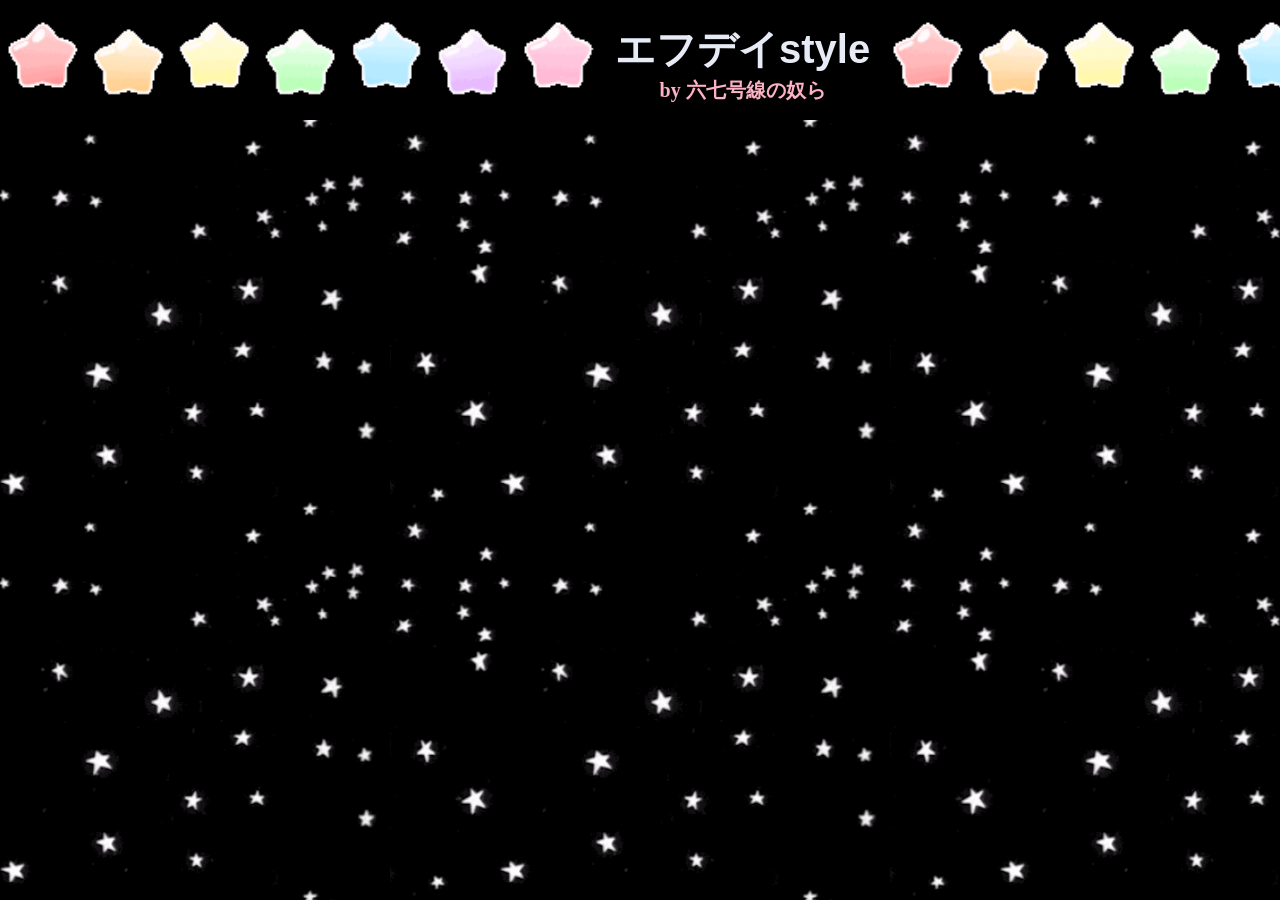
==== index.html @ 763ba1b4 "mover web a la raiz" ====
<!DOCTYPE html>
<html lang="es">
<head>
  <meta charset="utf-8">
  <title>エフデイstyle</title>
  <meta name="viewport" content="width=device-width, initial-scale=1.0">
  <link rel="stylesheet" href="estilo.css"> <!-- Esto cargaria un archivo de estilo, pero no es necesario en Fiddle porque lo hace automáticamente -->
  <script src="script.js"></script> <!--Aquí podriamos cargar los scripts, también se puede en el <body>, y pasa lo mismo que con el css de antes, en verdad aquí no estamos cargando nada-->
  <link rel="icon" type="image/png" href="images_src/smiley-spin.gif">
</head>

<body>

  <div class="header-top">
    <img src="images_src/stars-divider.gif" alt="div" class="deco">
    <div class="title-web">
      <h1>エフデイstyle</h1>
      <h2>by 六七号線の奴ら</h2>
    </div>
    <img src="images_src/stars-divider.gif" alt="div" class="deco">
  </div>

</body>
<!--2026-2027-->
<!--Leo Reyes Funk-->
<!--Alejandro Jiménez Rojo-->
<!--Juan José de Reyna Godoy-->
</html>
---- estilo.css ----
body{

  background-image: url("images_src/stars-black-bg-1.gif");
  background-size: 500px;
  background-position: center;

  margin: 0px;
}

.header-top{ 

  position: sticky;
  z-index: 1000; /*para que este delante del todo*/
  top: 0px; /*quitar espacio fantasma*/
  min-width: 100%; /*ocupa todo el ancho de la ventana*/
  width: max-content; /*se estira si hay elementos dentro que se pudieran salir*/
  height: 120px;
  border: none;
  background: black;
  display: flex; /*para ordenar de manera horizontal los elementos*/
  align-items: center;
  justify-content: space-between;
  gap: 15px;
  box-sizing: border-box;
  margin: 0px;

  /*imagenes*/
  .deco{
    width: 600px;
    object-fit: contain;
    object-position: center;
  }

  .title-web{
    flex: 1;
    text-align: center;
    min-width: 250px;

    h1{
    color:#e6ebf5;
    font-size: 40px;
    font-family: 'Franklin Gothic Medium', 'Arial Narrow', Arial, sans-serif;
    margin-top: 10px;
    margin-bottom: 0px;
    }
    h2{
      color:#fcb1c4;
      font-size: 20px;
      font-family: fantasy;
      margin-top: 0px;
      margin-bottom: 5px;
    }
  }
}
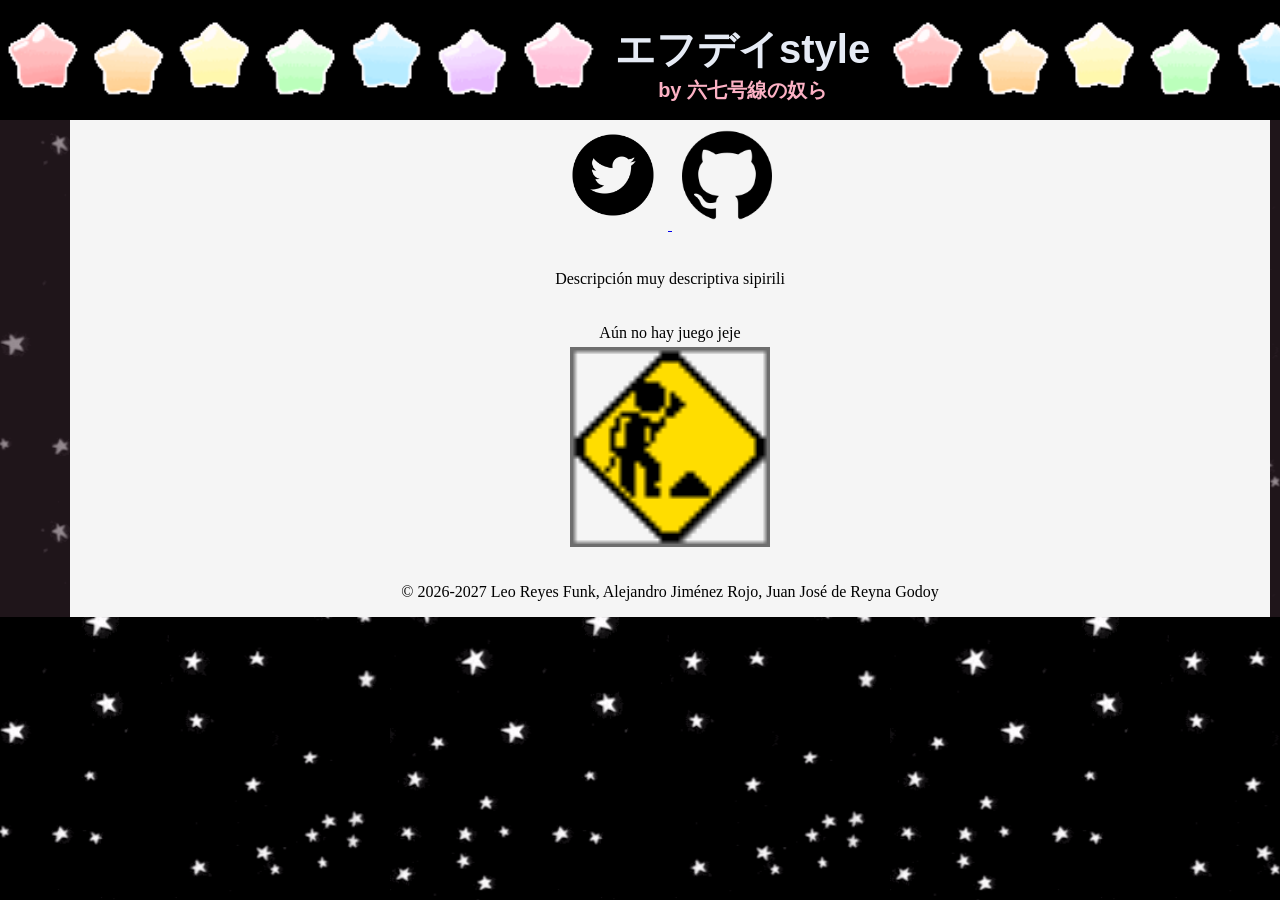
==== commit 9972ee0f: "formato hecho y redes puestas" ====
--- a/index.html
+++ b/index.html
@@ -15,9 +15,41 @@
     <img src="images_src/stars-divider.gif" alt="div" class="deco">
     <div class="title-web">
       <h1>エフデイstyle</h1>
-      <h2>by 六七号線の奴ら</h2>
+      <h2>by  六七号線の奴ら</h2>
     </div>
     <img src="images_src/stars-divider.gif" alt="div" class="deco">
+  </div>
+
+  <div class="main-page">
+    <div class="side"></div>
+
+    <div class="content">
+    
+      <div class="socials">
+        <a href="https://x.com/rkngsnyatsura" target="_blank">
+          <img src="images_src/twitter-icon.png" alt="twitter" class="twitter" height="90px">
+        </a>
+        <a href="https://github.com/juanjodere/PVLI-G13-26-27" target="_blank">
+          <img src="images_src/github-icon.png" alt="github" class="github" height="90px">
+        </a>
+      </div>
+
+      <div class="description">
+        <p>Descripción muy descriptiva sipirili</p>
+      </div>
+
+      <div class="game">
+        <a>Aún no hay juego jeje</a>
+        <img src="images_src/under-construction-wip.gif" alt="wip" height="200px">
+      </div>
+
+      <div class="footer">
+       <p>© 2026-2027 Leo Reyes Funk, Alejandro Jiménez Rojo, Juan José de Reyna Godoy</p>
+      </div>
+
+    </div>
+
+    <div class="side"></div>
   </div>
 
 </body>
--- a/estilo.css
+++ b/estilo.css
@@ -46,9 +46,60 @@
     h2{
       color:#fcb1c4;
       font-size: 20px;
-      font-family: fantasy;
+      font-family: 'Franklin Gothic Medium', 'Arial Narrow', Arial, sans-serif;
       margin-top: 0px;
       margin-bottom: 5px;
     }
   }
+}
+
+.main-page{
+  display: flex;
+  flex-direction: row;
+  min-width: max-content;
+  justify-content: center;
+  margin-top: 0px;
+  margin-bottom: 0px;
+
+  .side{
+    width: 70px;
+    min-width: 50px;
+    background-color: rgba(60, 40, 50, 0.53);
+  }
+  .content{
+    display: flex;
+    flex-direction: column;
+    background-color: whitesmoke;
+    width: 1200px;
+    min-width: 1200px;
+    max-width: 1200px;
+    align-items: center;
+    justify-content: center;
+    gap: 20px;
+    margin-left: 0px;
+    margin-top: 0px;
+
+    .socials{
+      .twitter{
+        padding: 10px;
+      }
+      .twitter:hover{
+        scale: 1.2;
+      }
+      .github{
+        padding: 10px;
+      }
+      .github:hover{
+        scale: 1.2;
+      }
+    }
+    .game{
+      display: flex;
+      flex-direction: column;
+      a{
+        text-align: center;
+        padding-bottom: 5px;
+      }
+    }
+  }
 }
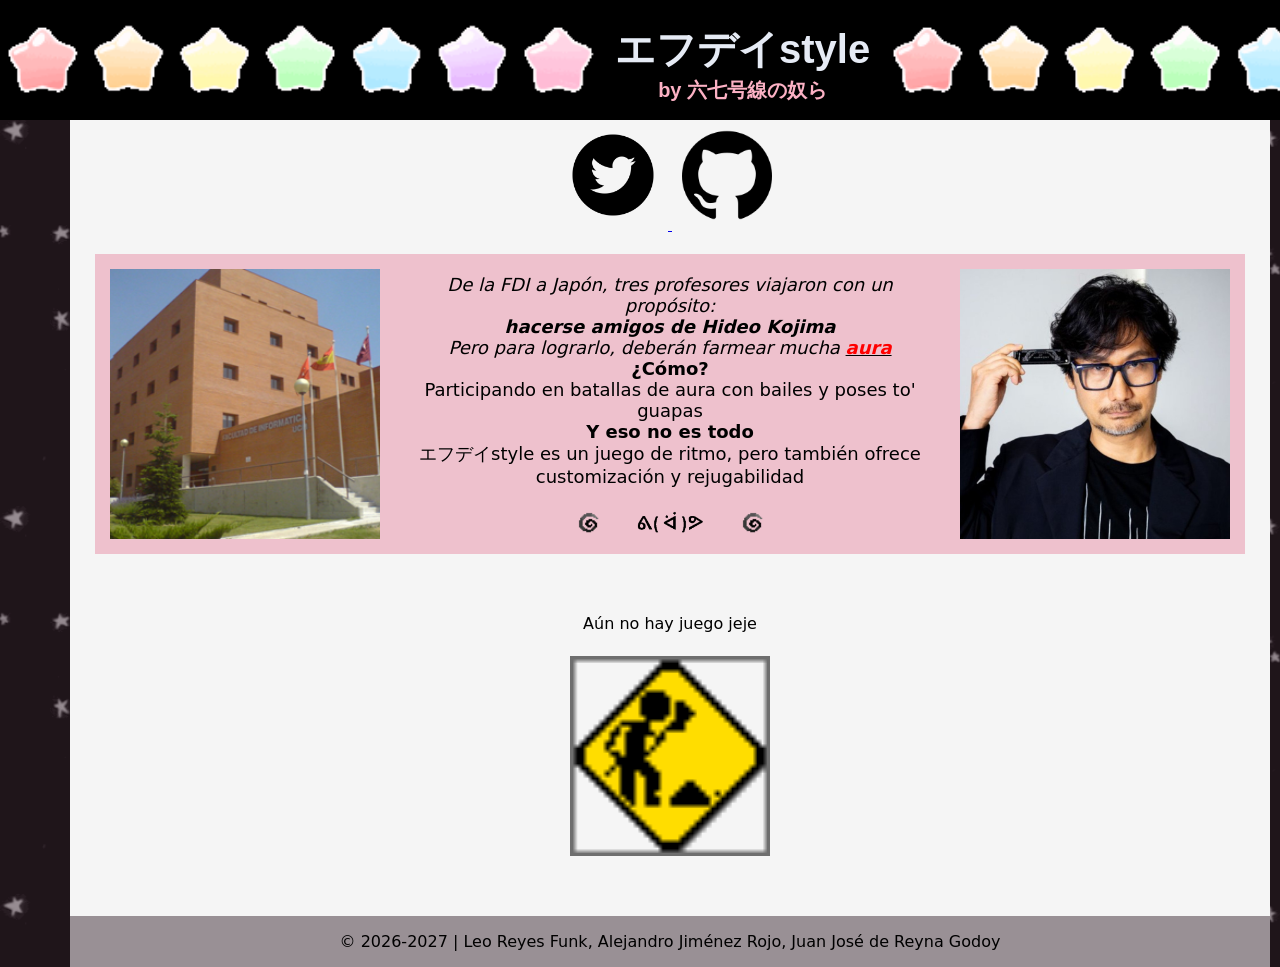
==== commit 35bda8ad: "pagina lista para el hito 1" ====
--- a/index.html
+++ b/index.html
@@ -35,16 +35,37 @@
       </div>
 
       <div class="description">
-        <p>Descripción muy descriptiva sipirili</p>
+        <img src="images_src/edificio-fdi.png" alt="fdi" height="270px">
+        <div class="text-container">
+          <p>
+            <i>De la FDI a Japón,
+            tres profesores viajaron con un propósito:<br>
+            <b>hacerse amigos de Hideo Kojima</b>
+            <br>
+            Pero para lograrlo, deberán farmear mucha 
+            <u><b><span style="color: red;">aura</span></b></u><br></i>
+            <b>¿Cómo?</b><br>
+            Participando en batallas de aura con bailes y poses to' guapas <br>
+            <b>Y eso no es todo</b><br>
+            エフデイstyle es un juego de ritmo, pero también ofrece <br>
+            customización y rejugabilidad
+          </p>
+          <div class="text-deco">
+            <img src="images_src/black-spiral.gif" alt="d" height="30px">
+            <img src="images_src/funny-meme.gif" alt="d" height="30px">
+            <img src="images_src/black-spiral.gif" alt="d" height="30px">
+          </div>
+        </div>
+        <img src="images_src/kojima-1.jpg" alt="kojima" height="270px">
       </div>
 
       <div class="game">
-        <a>Aún no hay juego jeje</a>
+        <a>Aún no hay juego jeje</a><br>
         <img src="images_src/under-construction-wip.gif" alt="wip" height="200px">
       </div>
 
       <div class="footer">
-       <p>© 2026-2027 Leo Reyes Funk, Alejandro Jiménez Rojo, Juan José de Reyna Godoy</p>
+       <p>© 2026-2027 | Leo Reyes Funk, Alejandro Jiménez Rojo, Juan José de Reyna Godoy</p>
       </div>
 
     </div>
--- a/estilo.css
+++ b/estilo.css
@@ -57,6 +57,8 @@
   display: flex;
   flex-direction: row;
   min-width: max-content;
+  min-height: 608px;
+  height: max-content;
   justify-content: center;
   margin-top: 0px;
   margin-bottom: 0px;
@@ -74,7 +76,7 @@
     min-width: 1200px;
     max-width: 1200px;
     align-items: center;
-    justify-content: center;
+    justify-content: top;
     gap: 20px;
     margin-left: 0px;
     margin-top: 0px;
@@ -93,12 +95,58 @@
         scale: 1.2;
       }
     }
+
+    .description{
+      display: flex;
+      flex-direction: row;
+      align-items: center;
+      width: 1150px;
+      max-width: 1150px;
+      gap: 15px;
+      background-color: #eec1cd;
+      .text-container{
+        display: flex;
+        flex-direction: column;
+        width: 600px;
+        gap: 5px;
+        align-items: center;
+        p{
+          font-size: 18px;
+          text-align: center;
+          font-family: system-ui, -apple-system, BlinkMacSystemFont, 'Segoe UI', Roboto, Oxygen, Ubuntu, Cantarell, 'Open Sans', 'Helvetica Neue', sans-serif;
+          margin-bottom: 0px;
+        }
+        .text-deco{
+          display: flex;
+          flex-direction: row;
+          margin-top: 0px;
+        }
+      }
+      img{
+        padding: 15px;
+      }
+    }
+
     .game{
       display: flex;
       flex-direction: column;
+      padding-top: 40px;
+      padding-bottom: 40px;
       a{
         text-align: center;
+        font-family: system-ui, -apple-system, BlinkMacSystemFont, 'Segoe UI', Roboto, Oxygen, Ubuntu, Cantarell, 'Open Sans', 'Helvetica Neue', sans-serif;
         padding-bottom: 5px;
+      }
+    }
+
+    .footer{
+      width: 1200px;
+      min-width: 1200px;
+      background-color: rgba(110, 98, 105, 0.681);
+      margin-top: auto;
+      p{
+        text-align: center;
+        font-family: system-ui, -apple-system, BlinkMacSystemFont, 'Segoe UI', Roboto, Oxygen, Ubuntu, Cantarell, 'Open Sans', 'Helvetica Neue', sans-serif;
       }
     }
   }
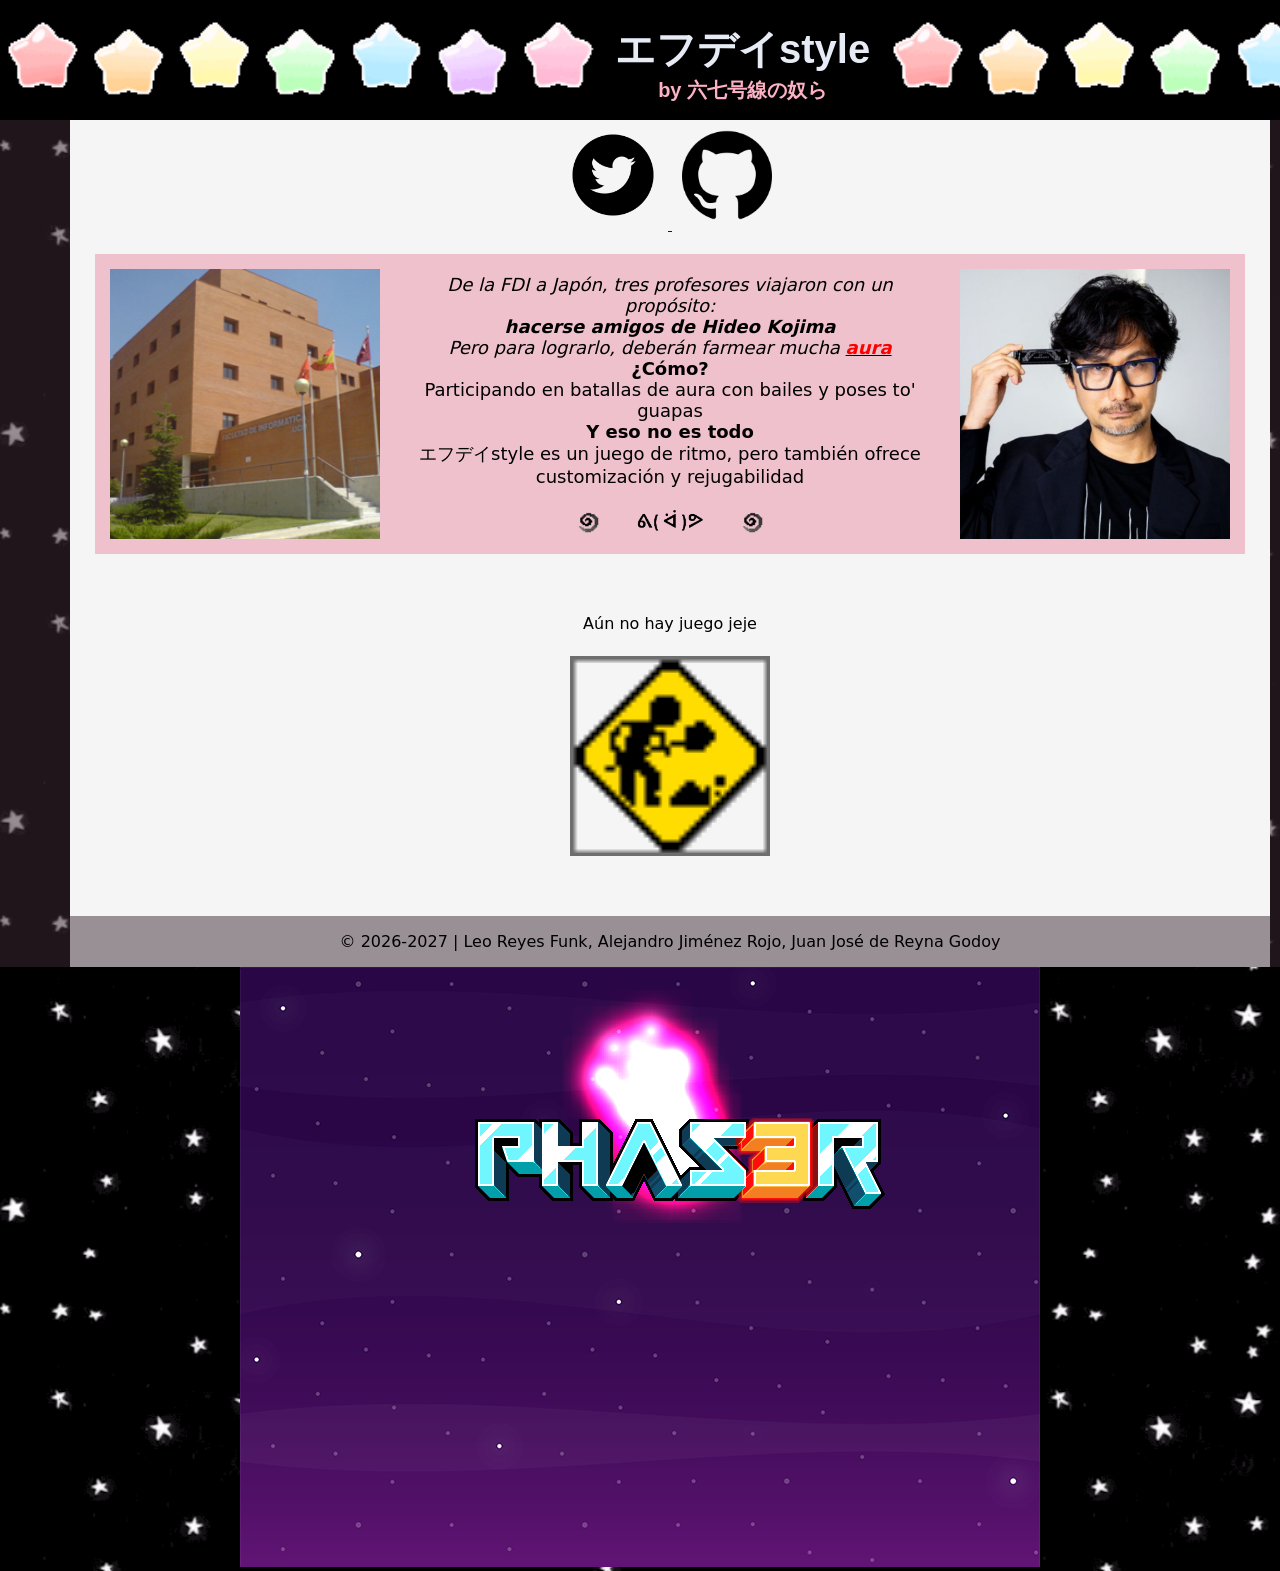
==== commit fc445e6c: "POR FIN VA PHASER" ====
--- a/index.html
+++ b/index.html
@@ -3,6 +3,7 @@
 <head>
   <meta charset="utf-8">
   <title>エフデイstyle</title>
+  <script src="./lib/phaser4.2.1.js"></script>
   <meta name="viewport" content="width=device-width, initial-scale=1.0">
   <link rel="stylesheet" href="estilo.css"> <!-- Esto cargaria un archivo de estilo, pero no es necesario en Fiddle porque lo hace automáticamente -->
   <script src="script.js"></script> <!--Aquí podriamos cargar los scripts, también se puede en el <body>, y pasa lo mismo que con el css de antes, en verdad aquí no estamos cargando nada-->
@@ -62,6 +63,7 @@
       <div class="game">
         <a>Aún no hay juego jeje</a><br>
         <img src="images_src/under-construction-wip.gif" alt="wip" height="200px">
+        <script src="./src/Game.js" type="module"></script>
       </div>
 
       <div class="footer">
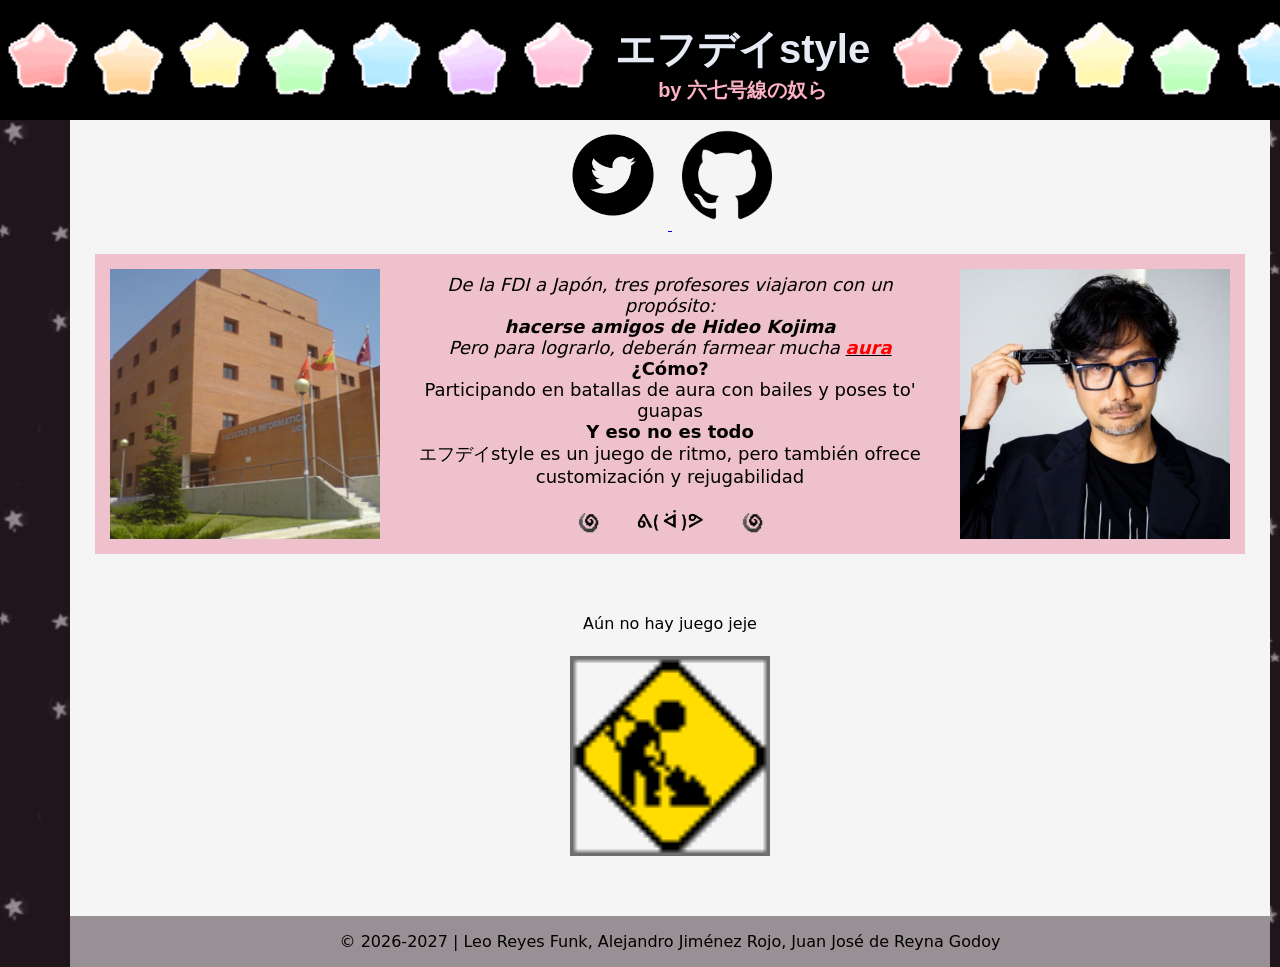
==== commit 91865f6c: "scene added" ====
--- a/index.html
+++ b/index.html
@@ -60,10 +60,10 @@
         <img src="images_src/kojima-1.jpg" alt="kojima" height="270px">
       </div>
 
-      <div class="game">
+      <div class="game" id="game">
         <a>Aún no hay juego jeje</a><br>
         <img src="images_src/under-construction-wip.gif" alt="wip" height="200px">
-        <script src="./src/Game.js" type="module"></script>
+        
       </div>
 
       <div class="footer">
@@ -75,6 +75,7 @@
     <div class="side"></div>
   </div>
 
+  <script src="./src/Game.js" type="module"></script>
 </body>
 <!--2026-2027-->
 <!--Leo Reyes Funk-->
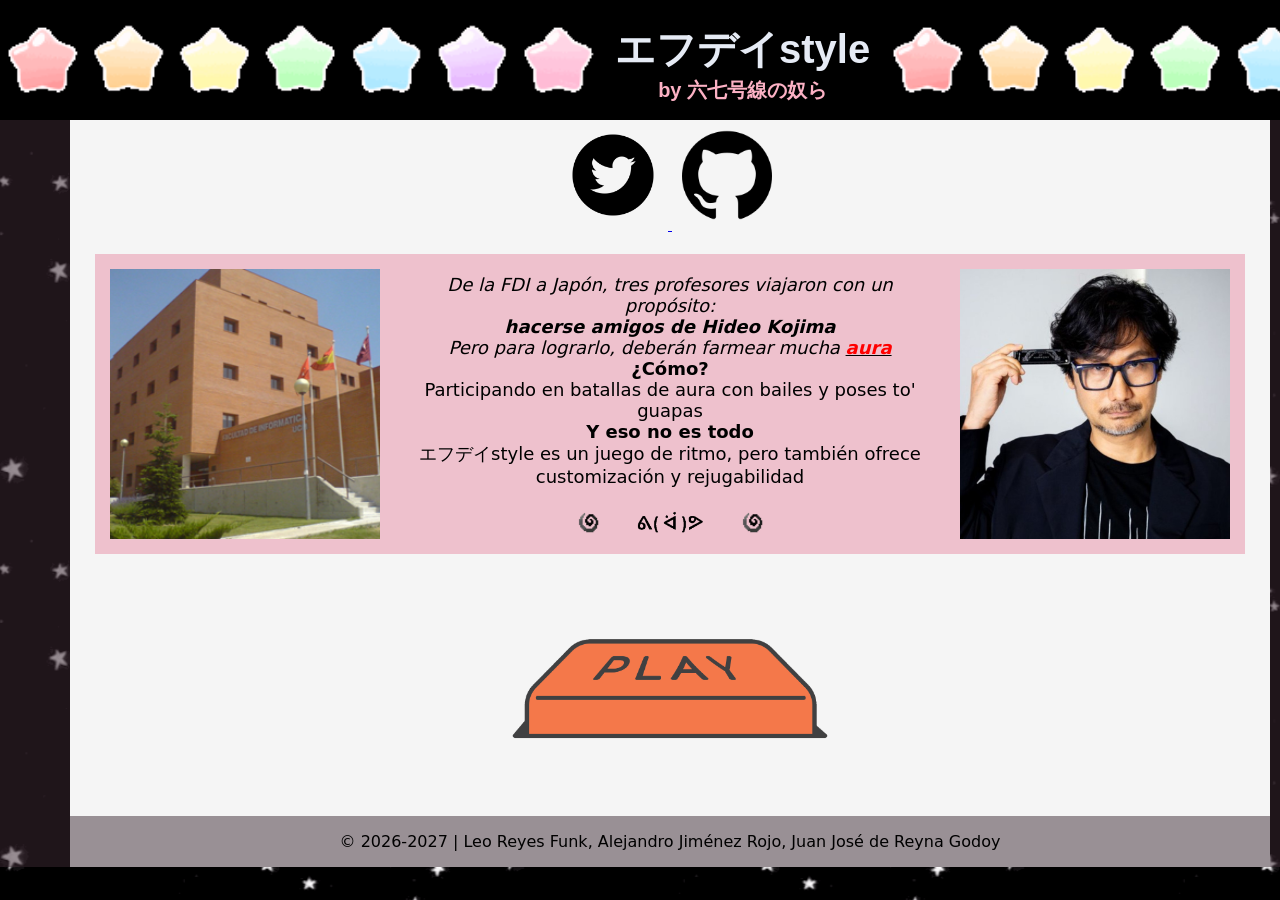
==== commit 39627f59: "añadido juego en otra pestaña, trabajando en danceManager" ====
--- a/index.html
+++ b/index.html
@@ -3,7 +3,6 @@
 <head>
   <meta charset="utf-8">
   <title>エフデイstyle</title>
-  <script src="./lib/phaser4.2.1.js"></script>
   <meta name="viewport" content="width=device-width, initial-scale=1.0">
   <link rel="stylesheet" href="estilo.css"> <!-- Esto cargaria un archivo de estilo, pero no es necesario en Fiddle porque lo hace automáticamente -->
   <script src="script.js"></script> <!--Aquí podriamos cargar los scripts, también se puede en el <body>, y pasa lo mismo que con el css de antes, en verdad aquí no estamos cargando nada-->
@@ -60,9 +59,10 @@
         <img src="images_src/kojima-1.jpg" alt="kojima" height="270px">
       </div>
 
-      <div class="game" id="game">
-        <a>Aún no hay juego jeje</a><br>
-        <img src="images_src/under-construction-wip.gif" alt="wip" height="200px">
+      <div class="gameButton">
+        <a href="game.html" target="_blank"><br>
+        <img src="images_src/PlayButton.gif" alt="wip" height="200px">
+        </a>
         
       </div>
 
@@ -75,7 +75,6 @@
     <div class="side"></div>
   </div>
 
-  <script src="./src/Game.js" type="module"></script>
 </body>
 <!--2026-2027-->
 <!--Leo Reyes Funk-->
--- a/estilo.css
+++ b/estilo.css
@@ -95,7 +95,13 @@
         scale: 1.2;
       }
     }
-
+    .gameButton{
+      scale:0.5;
+    }
+    .gameButton:hover{
+      scale: 0.6;
+      transform: rotate(15deg);
+    }
     .description{
       display: flex;
       flex-direction: row;
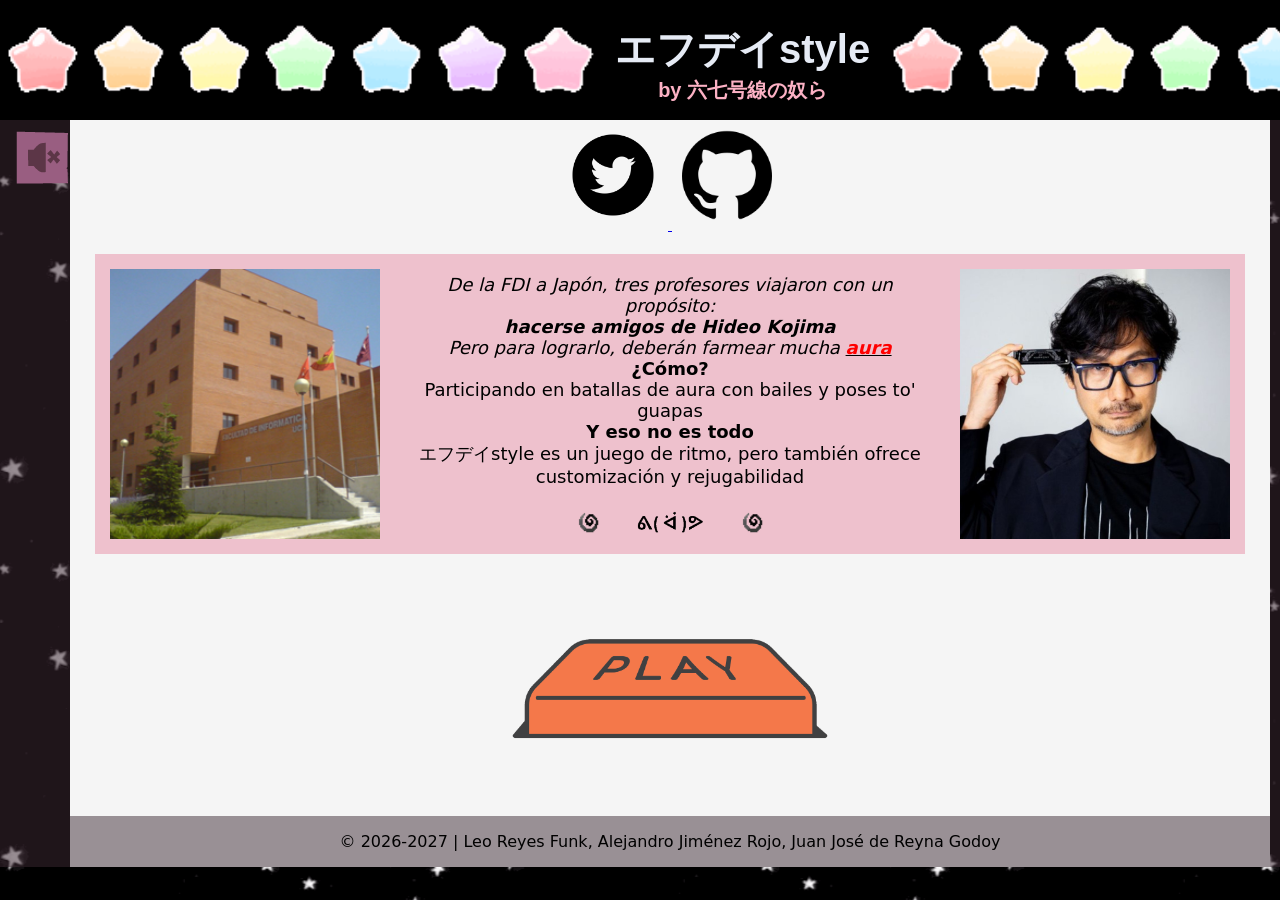
==== commit cf2bb83d: "musiquita en la pagina web :3" ====
--- a/index.html
+++ b/index.html
@@ -5,7 +5,7 @@
   <title>エフデイstyle</title>
   <meta name="viewport" content="width=device-width, initial-scale=1.0">
   <link rel="stylesheet" href="estilo.css"> <!-- Esto cargaria un archivo de estilo, pero no es necesario en Fiddle porque lo hace automáticamente -->
-  <script src="script.js"></script> <!--Aquí podriamos cargar los scripts, también se puede en el <body>, y pasa lo mismo que con el css de antes, en verdad aquí no estamos cargando nada-->
+  <script src="script.js" defer></script> <!--Aquí podriamos cargar los scripts, también se puede en el <body>, y pasa lo mismo que con el css de antes, en verdad aquí no estamos cargando nada-->
   <link rel="icon" type="image/png" href="images_src/smiley-spin.gif">
 </head>
 
@@ -19,6 +19,15 @@
     </div>
     <img src="images_src/stars-divider.gif" alt="div" class="deco">
   </div>
+  
+  <audio id="background-music" autoplay loop muted>
+    <source src="images_src/bg-music.mp3" type="audio/mpeg">
+    Tu navegador no soporta la reproducción de audio
+  </audio>
+
+  <button id="toggle-music">
+    <img id="music-icon" src="images_src/sound_off.png" alt="sound">
+  </button>
 
   <div class="main-page">
     <div class="side"></div>
--- a/estilo.css
+++ b/estilo.css
@@ -5,6 +5,23 @@
   background-position: center;
 
   margin: 0px;
+}
+
+#toggle-music {
+  position: fixed;
+  top: 130px;
+  left: 10px;
+  background-color: transparent;
+  border: none;
+  cursor: pointer;
+  z-index: 1001; /* Asegura que el botón esté por encima de otros elementos */
+  .img {
+    width: 40px;
+    height: 40px;
+  }
+  img:hover{
+    scale: 1.1;
+  }
 }
 
 .header-top{ 
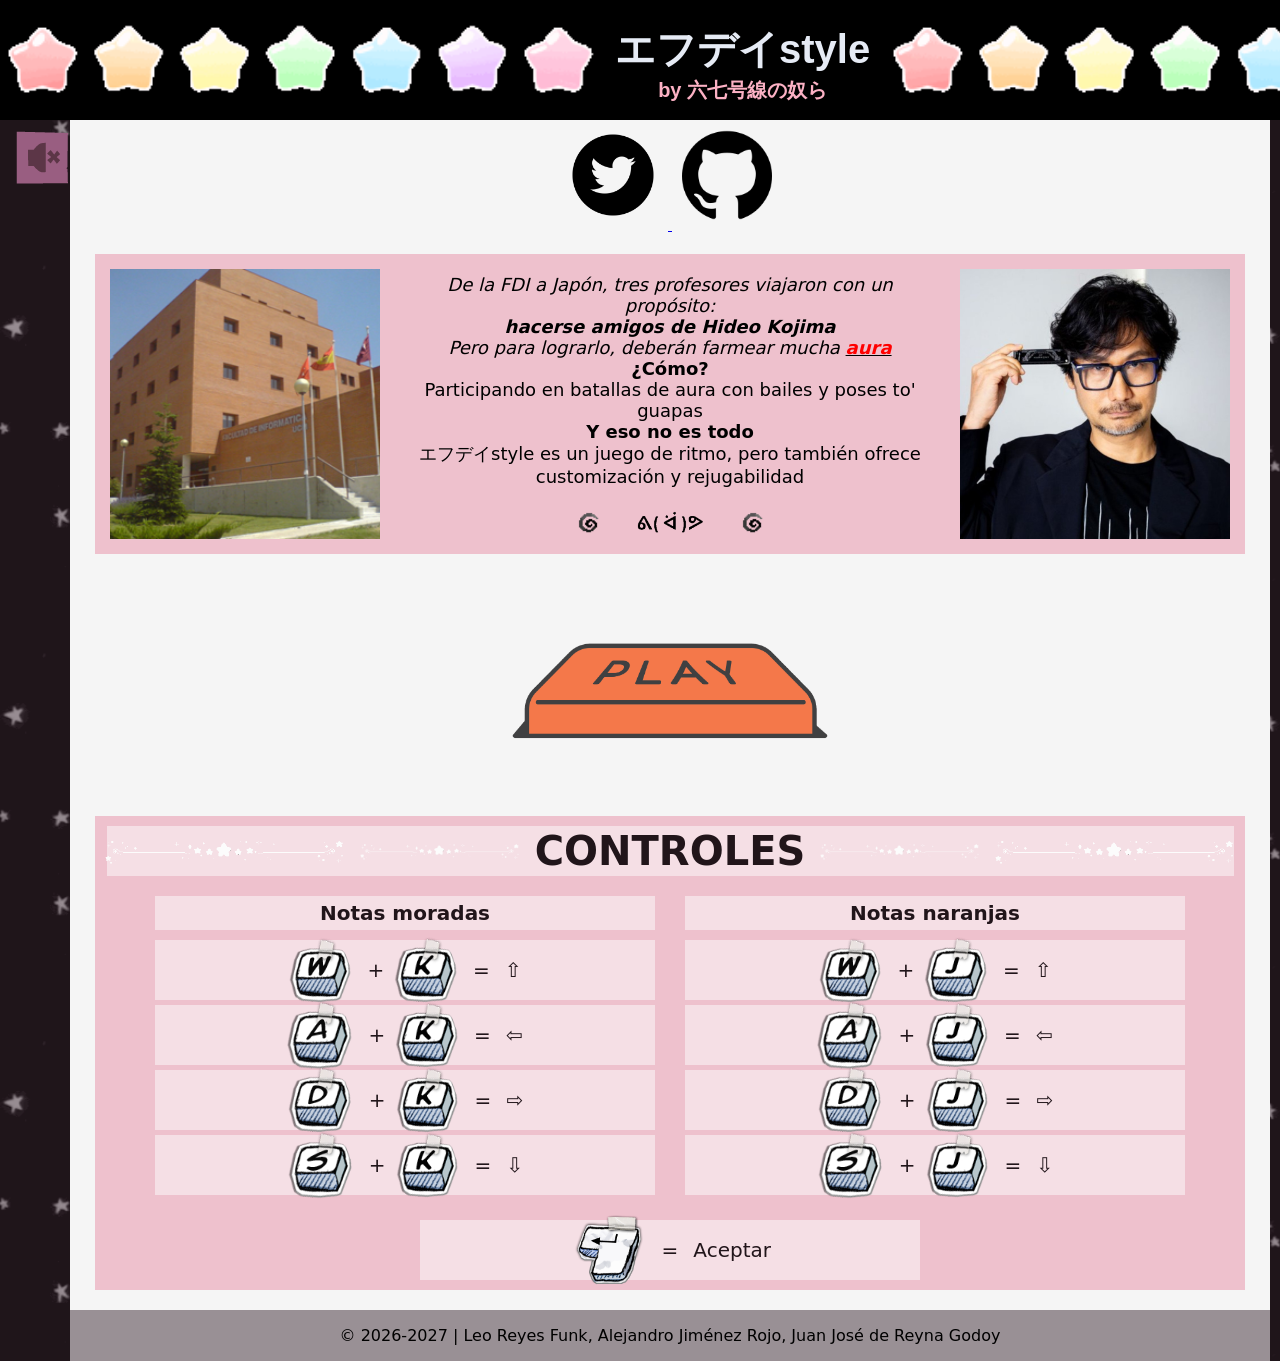
==== commit 32526566: "Controles en la web" ====
--- a/index.html
+++ b/index.html
@@ -72,7 +72,91 @@
         <a href="game.html" target="_blank"><br>
         <img src="images_src/PlayButton.gif" alt="wip" height="200px">
         </a>
-        
+      </div>
+
+      <div class="controls-guide">
+
+        <div class="controls-title">
+          <img src="images_src/white-div.gif" alt="div" height="30px">
+          <img src="images_src/white-div.gif" alt="div" height="20px">
+          <h4><b>CONTROLES</b></h4>
+          <img src="images_src/white-div.gif" alt="div" height="20px">
+          <img src="images_src/white-div.gif" alt="div" height="30px">
+        </div>
+        <div class="controls-notes">
+
+          <div class="notes-color"> 
+            <a><b>Notas moradas</b></a>
+            <div class="control">
+              <img src="images_src/tecla-w.png" alt="w">
+              <p> + </p>
+              <img src="images_src/tecla-k.png" alt="k">
+              <p> = </p>
+              <p> ⇧ </p>
+            </div>
+            <div class="control">
+              <img src="images_src/tecla-a.png" alt="a">
+              <p> + </p>
+              <img src="images_src/tecla-k.png" alt="k">
+              <p> = </p>
+              <p> ⇦ </p>
+            </div>
+            <div class="control">
+              <img src="images_src/tecla-d.png" alt="d">
+              <p> + </p>
+              <img src="images_src/tecla-k.png" alt="k">
+              <p> = </p>
+              <p> ⇨ </p>
+            </div>
+            <div class="control">
+              <img src="images_src/tecla-s.png" alt="s">
+              <p> + </p>
+              <img src="images_src/tecla-k.png" alt="k">
+              <p> = </p>
+              <p> ⇩ </p>
+            </div>
+          </div>
+
+          <div class="notes-color"> 
+            <a><b>Notas naranjas</b></a>
+            <div class="control">
+              <img src="images_src/tecla-w.png" alt="w">
+              <p> + </p>
+              <img src="images_src/tecla-j.png" alt="j">
+              <p> = </p>
+              <p> ⇧ </p>
+            </div>
+            <div class="control">
+              <img src="images_src/tecla-a.png" alt="a">
+              <p> + </p>
+              <img src="images_src/tecla-j.png" alt="j">
+              <p> = </p>
+              <p> ⇦ </p>
+            </div>
+            <div class="control">
+              <img src="images_src/tecla-d.png" alt="d">
+              <p> + </p>
+              <img src="images_src/tecla-j.png" alt="j">
+              <p> = </p>
+              <p> ⇨ </p>
+            </div>
+            <div class="control">
+              <img src="images_src/tecla-s.png" alt="s">
+              <p> + </p>
+              <img src="images_src/tecla-j.png" alt="j">
+              <p> = </p>
+              <p> ⇩ </p>
+            </div>
+          </div>
+        </div>
+
+        <div class="controls-general">
+          <div class="control">
+            <img src="images_src/tecla-enter.png" alt="enter">
+            <p> = </p>
+            <p> Aceptar </p>
+          </div>
+        </div>
       </div>
 
       <div class="footer">
--- a/estilo.css
+++ b/estilo.css
@@ -117,7 +117,6 @@
     }
     .gameButton:hover{
       scale: 0.6;
-      transform: rotate(15deg);
     }
     .description{
       display: flex;
@@ -150,6 +149,78 @@
       }
     }
 
+    .controls-guide{
+      display: flex;
+      flex-direction: column;
+      align-items: center;
+      width: 1150px;
+      max-width: 1150px;
+      gap: 15px;
+      background-color: #eec1cd;
+      .controls-title{
+        display: flex;
+        flex-direction: row;
+        gap: 15px;
+        align-items: center;
+        justify-content: center;
+        background-color: #f5dfe5;
+        height: 50px;
+        width: 98%;
+        margin-top: 10px;
+        h4{
+          font-size: 40px;
+          text-align: center;
+          font-family: system-ui, -apple-system, BlinkMacSystemFont, 'Segoe UI', Roboto, Oxygen, Ubuntu, Cantarell, 'Open Sans', 'Helvetica Neue', sans-serif;
+          color:rgba(33, 21, 26, 1);
+          margin-top: 0px;
+          margin-bottom: 0px;
+        }
+      }
+      .controls-notes{
+        display: flex;
+        flex-direction: row;
+        align-items: center;
+        justify-content: center;
+        gap: 30px;
+        margin-top: 5px;
+        margin-bottom: 10px;
+
+        .notes-color{
+          flex: 1;
+          display: flex;
+          flex-direction: column;
+          align-items: center;
+          justify-content: center;
+          height:fit-content;
+          width: 500px;
+          gap: 5px;
+          
+          a{
+            font-size: 20px;
+            text-align: center;
+            font-family: system-ui, -apple-system, BlinkMacSystemFont, 'Segoe UI', Roboto, Oxygen, Ubuntu, Cantarell, 'Open Sans', 'Helvetica Neue', sans-serif;
+            padding-top: 5px;
+            padding-bottom: 5px;
+            color: rgba(33, 21, 26, 1);
+            width: 100%;
+            background-color: #f5dfe5;
+            margin-bottom: 5px;
+          }
+        }
+      }
+      .controls-general{
+        display: flex;
+        flex-direction: column;
+        align-items: center;
+        justify-content: center;
+        gap: 5px;
+        width: 500px;
+        margin-bottom: 10px;
+      }
+    }
+
+
+
     .game{
       display: flex;
       flex-direction: column;
@@ -173,4 +244,26 @@
       }
     }
   }
-}+}
+
+.control{
+  display: flex;
+  flex-direction: row;
+  align-items: center;
+  justify-content: center;
+  gap: 10px;
+  width: 100%;
+  height: 60px;
+  background-color: #f5dfe5;
+  img{
+    height: 70px;
+    padding: 0;
+  }
+  p{
+    font-size: 20px;
+    text-align: center;
+    font-family: system-ui, -apple-system, BlinkMacSystemFont, 'Segoe UI', Roboto, Oxygen, Ubuntu, Cantarell, 'Open Sans', 'Helvetica Neue', sans-serif;
+    color: rgba(33, 21, 26, 1);
+    padding-left: 5px;
+  }
+}
